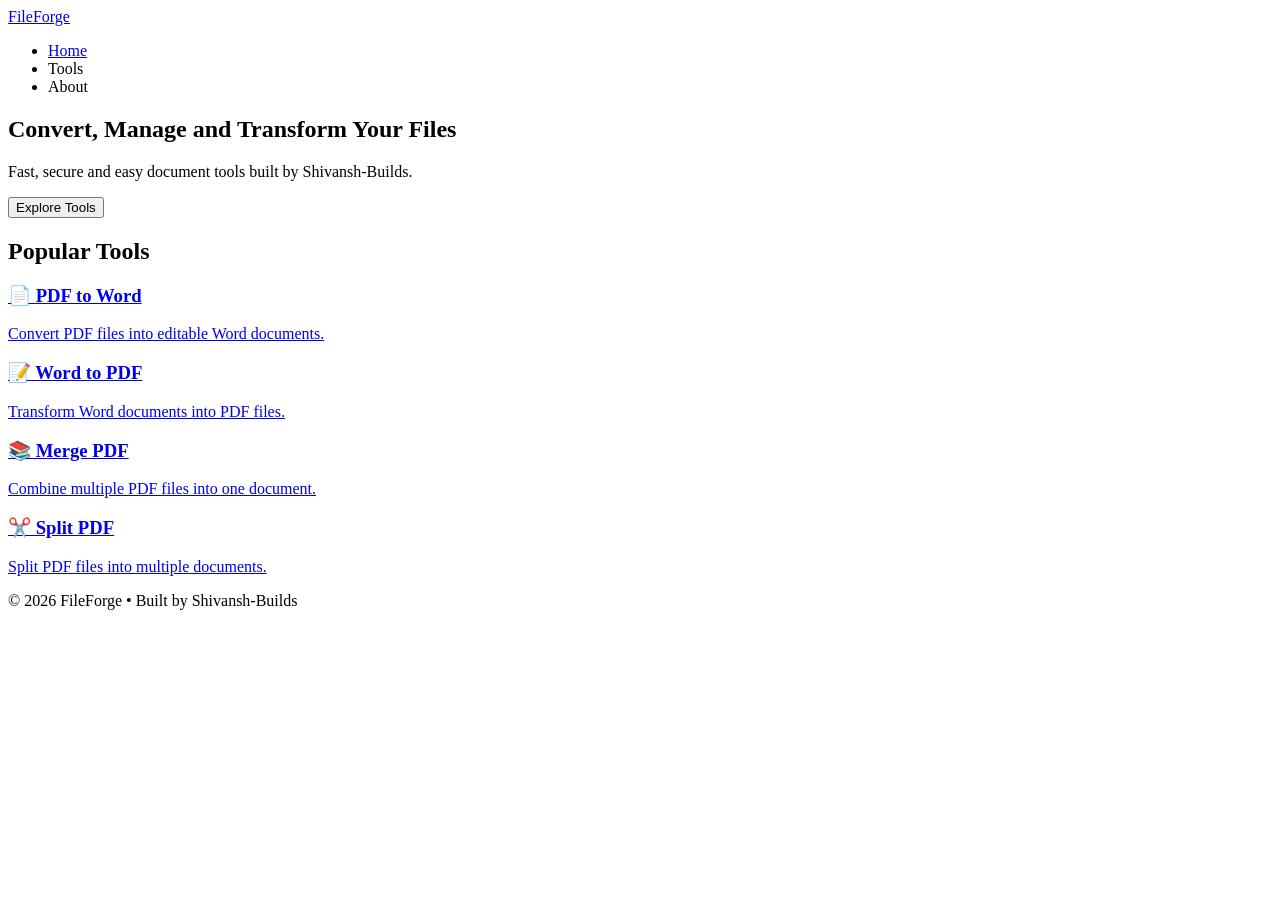
==== templates/index.html @ 93c6f9a1 "first commit" ====
<!DOCTYPE html>
<html lang="en">
<head>
    <meta charset="UTF-8">
    <meta name="viewport" content="width=device-width, initial-scale=1.0">
    <title>FileForge | Shivansh-Builds</title>

    <link rel="stylesheet"
          href="{{ url_for('static', filename='css/style.css') }}">
</head>
<body>

    <!-- Navbar -->

    <nav>

        <div class="logo">
            <a href="/">FileForge</a>
        </div>

        <ul>

            <li>
                <a href="/">Home</a>
            </li>

            <li>Tools</li>

            <li>About</li>

        </ul>

    </nav>


    <!-- Hero Section -->

    <section class="hero">

        <h1>
            Convert, Manage and Transform Your Files
        </h1>

        <p>
            Fast, secure and easy document tools built by Shivansh-Builds.
        </p>

        <button>
            Explore Tools
        </button>

    </section>


    <!-- Tools Section -->

    <section class="tools">

        <h2>
            Popular Tools
        </h2>

        <div class="tool-grid">


            <!-- PDF to Word -->

            <a href="/pdf-to-word" class="card">

                <h3>
                    📄 PDF to Word
                </h3>

                <p>
                    Convert PDF files into editable Word documents.
                </p>

            </a>


            <!-- Word to PDF -->

            <a href="/word-to-pdf" class="card">

                <h3>
                    📝 Word to PDF
                </h3>

                <p>
                    Transform Word documents into PDF files.
                </p>

            </a>


            <!-- Merge PDF -->

            <a href="/merge-pdf" class="card">

                <h3>
                    📚 Merge PDF
                </h3>

                <p>
                    Combine multiple PDF files into one document.
                </p>

            </a>


            <!-- Split PDF -->

            <a href="/split-pdf" class="card">

                <h3>
                    ✂️ Split PDF
                </h3>

                <p>
                    Split PDF files into multiple documents.
                </p>

            </a>

        </div>

    </section>


    <!-- Footer -->

    <footer>

        <p>
            © 2026 FileForge • Built by Shivansh-Builds
        </p>

    </footer>

</body>
</html>
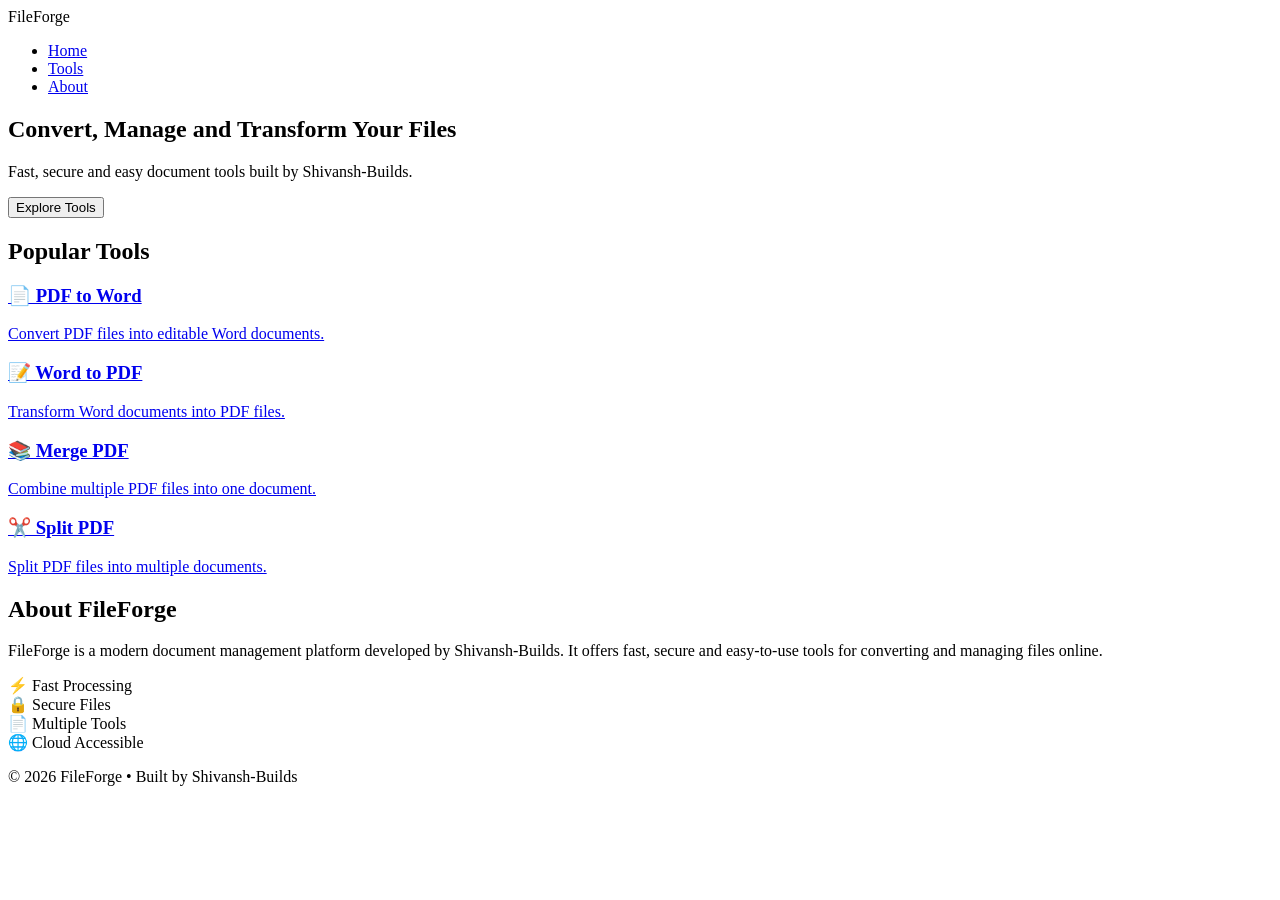
==== commit fe6551ea: "Complete FileForge Phase 1 with UI improvements" ====
--- a/templates/index.html
+++ b/templates/index.html
@@ -1,72 +1,104 @@
-
 <!DOCTYPE html>
 <html lang="en">
 <head>
+
     <meta charset="UTF-8">
-    <meta name="viewport" content="width=device-width, initial-scale=1.0">
-    <title>FileForge | Shivansh-Builds</title>
+    <meta name="viewport"
+          content="width=device-width, initial-scale=1.0">
+
+    <title>
+        FileForge | Shivansh-Builds
+    </title>
 
     <link rel="stylesheet"
           href="{{ url_for('static', filename='css/style.css') }}">
+
 </head>
 <body>
 
-    <!-- Navbar -->
-
-    <nav>
-
-        <div class="logo">
-            <a href="/">FileForge</a>
-        </div>
-
-        <ul>
-
-            <li>
-                <a href="/">Home</a>
-            </li>
-
-            <li>Tools</li>
-
-            <li>About</li>
-
-        </ul>
-
-    </nav>
-
-
-    <!-- Hero Section -->
-
-    <section class="hero">
-
-        <h1>
-            Convert, Manage and Transform Your Files
-        </h1>
-
-        <p>
-            Fast, secure and easy document tools built by Shivansh-Builds.
-        </p>
+
+<!-- Navbar -->
+
+<nav>
+
+    <div class="logo">
+        FileForge
+    </div>
+
+    <ul>
+
+        <li>
+            <a href="/">
+                Home
+            </a>
+        </li>
+
+        <li>
+            <a href="#tools">
+                Tools
+            </a>
+        </li>
+
+        <li>
+            <a href="#about">
+                About
+            </a>
+        </li>
+
+    </ul>
+
+</nav>
+
+
+<!-- Hero Section -->
+
+<section class="hero">
+
+    <h1>
+
+        Convert, Manage and Transform Your Files
+
+    </h1>
+
+    <p>
+
+        Fast, secure and easy document tools built by Shivansh-Builds.
+
+    </p>
+
+
+    <a href="#tools">
 
         <button>
+
             Explore Tools
+
         </button>
 
-    </section>
-
-
-    <!-- Tools Section -->
-
-    <section class="tools">
-
-        <h2>
-            Popular Tools
-        </h2>
-
-        <div class="tool-grid">
-
-
-            <!-- PDF to Word -->
-
-            <a href="/pdf-to-word" class="card">
+    </a>
+
+</section>
+
+
+
+<!-- Tools Section -->
+
+<section class="tools"
+         id="tools">
+
+    <h2>
+
+        Popular Tools
+
+    </h2>
+
+
+    <div class="tool-grid">
+
+
+        <a href="/pdf-to-word">
+
+            <div class="card">
 
                 <h3>
                     📄 PDF to Word
@@ -76,12 +108,15 @@
                     Convert PDF files into editable Word documents.
                 </p>
 
-            </a>
-
-
-            <!-- Word to PDF -->
-
-            <a href="/word-to-pdf" class="card">
+            </div>
+
+        </a>
+
+
+
+        <a href="/word-to-pdf">
+
+            <div class="card">
 
                 <h3>
                     📝 Word to PDF
@@ -91,12 +126,15 @@
                     Transform Word documents into PDF files.
                 </p>
 
-            </a>
-
-
-            <!-- Merge PDF -->
-
-            <a href="/merge-pdf" class="card">
+            </div>
+
+        </a>
+
+
+
+        <a href="/merge-pdf">
+
+            <div class="card">
 
                 <h3>
                     📚 Merge PDF
@@ -106,12 +144,15 @@
                     Combine multiple PDF files into one document.
                 </p>
 
-            </a>
-
-
-            <!-- Split PDF -->
-
-            <a href="/split-pdf" class="card">
+            </div>
+
+        </a>
+
+
+
+        <a href="/split-pdf">
+
+            <div class="card">
 
                 <h3>
                     ✂️ Split PDF
@@ -121,22 +162,90 @@
                     Split PDF files into multiple documents.
                 </p>
 
-            </a>
-
-        </div>
-
-    </section>
-
-
-    <!-- Footer -->
-
-    <footer>
-
-        <p>
-            © 2026 FileForge • Built by Shivansh-Builds
-        </p>
-
-    </footer>
+            </div>
+
+        </a>
+
+
+    </div>
+
+</section>
+
+
+
+<!-- About Section -->
+
+<section class="about"
+         id="about">
+
+
+    <h2>
+
+        About FileForge
+
+    </h2>
+
+
+    <p>
+
+        FileForge is a modern document management platform
+        developed by Shivansh-Builds.
+
+        It offers fast, secure and easy-to-use tools
+        for converting and managing files online.
+
+    </p>
+
+
+
+    <div class="about-features">
+
+        <div class="feature">
+
+            ⚡ Fast Processing
+
+        </div>
+
+
+        <div class="feature">
+
+            🔒 Secure Files
+
+        </div>
+
+
+        <div class="feature">
+
+            📄 Multiple Tools
+
+        </div>
+
+
+        <div class="feature">
+
+            🌐 Cloud Accessible
+
+        </div>
+
+
+    </div>
+
+</section>
+
+
+
+<!-- Footer -->
+
+<footer>
+
+    <p>
+
+        © 2026 FileForge • Built by Shivansh-Builds
+
+    </p>
+
+</footer>
+
 
 </body>
-</html>
+</html>
